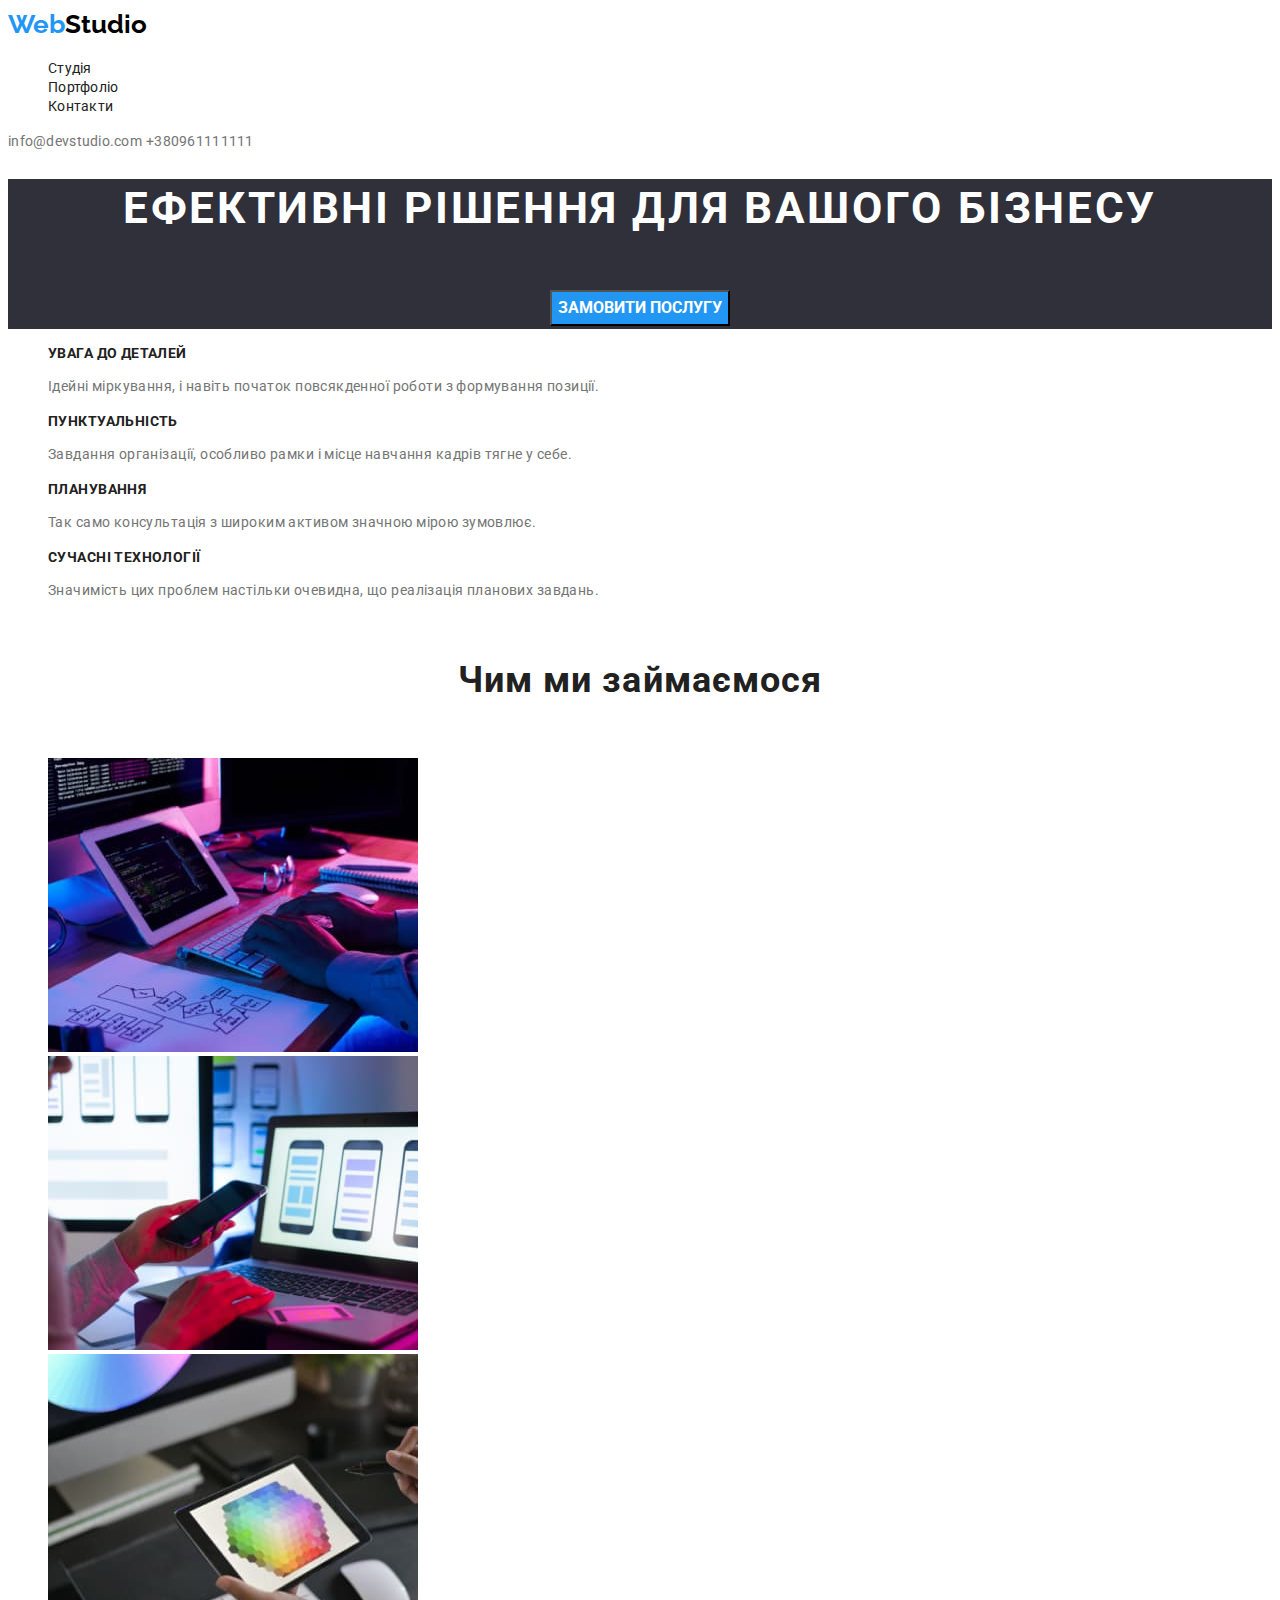
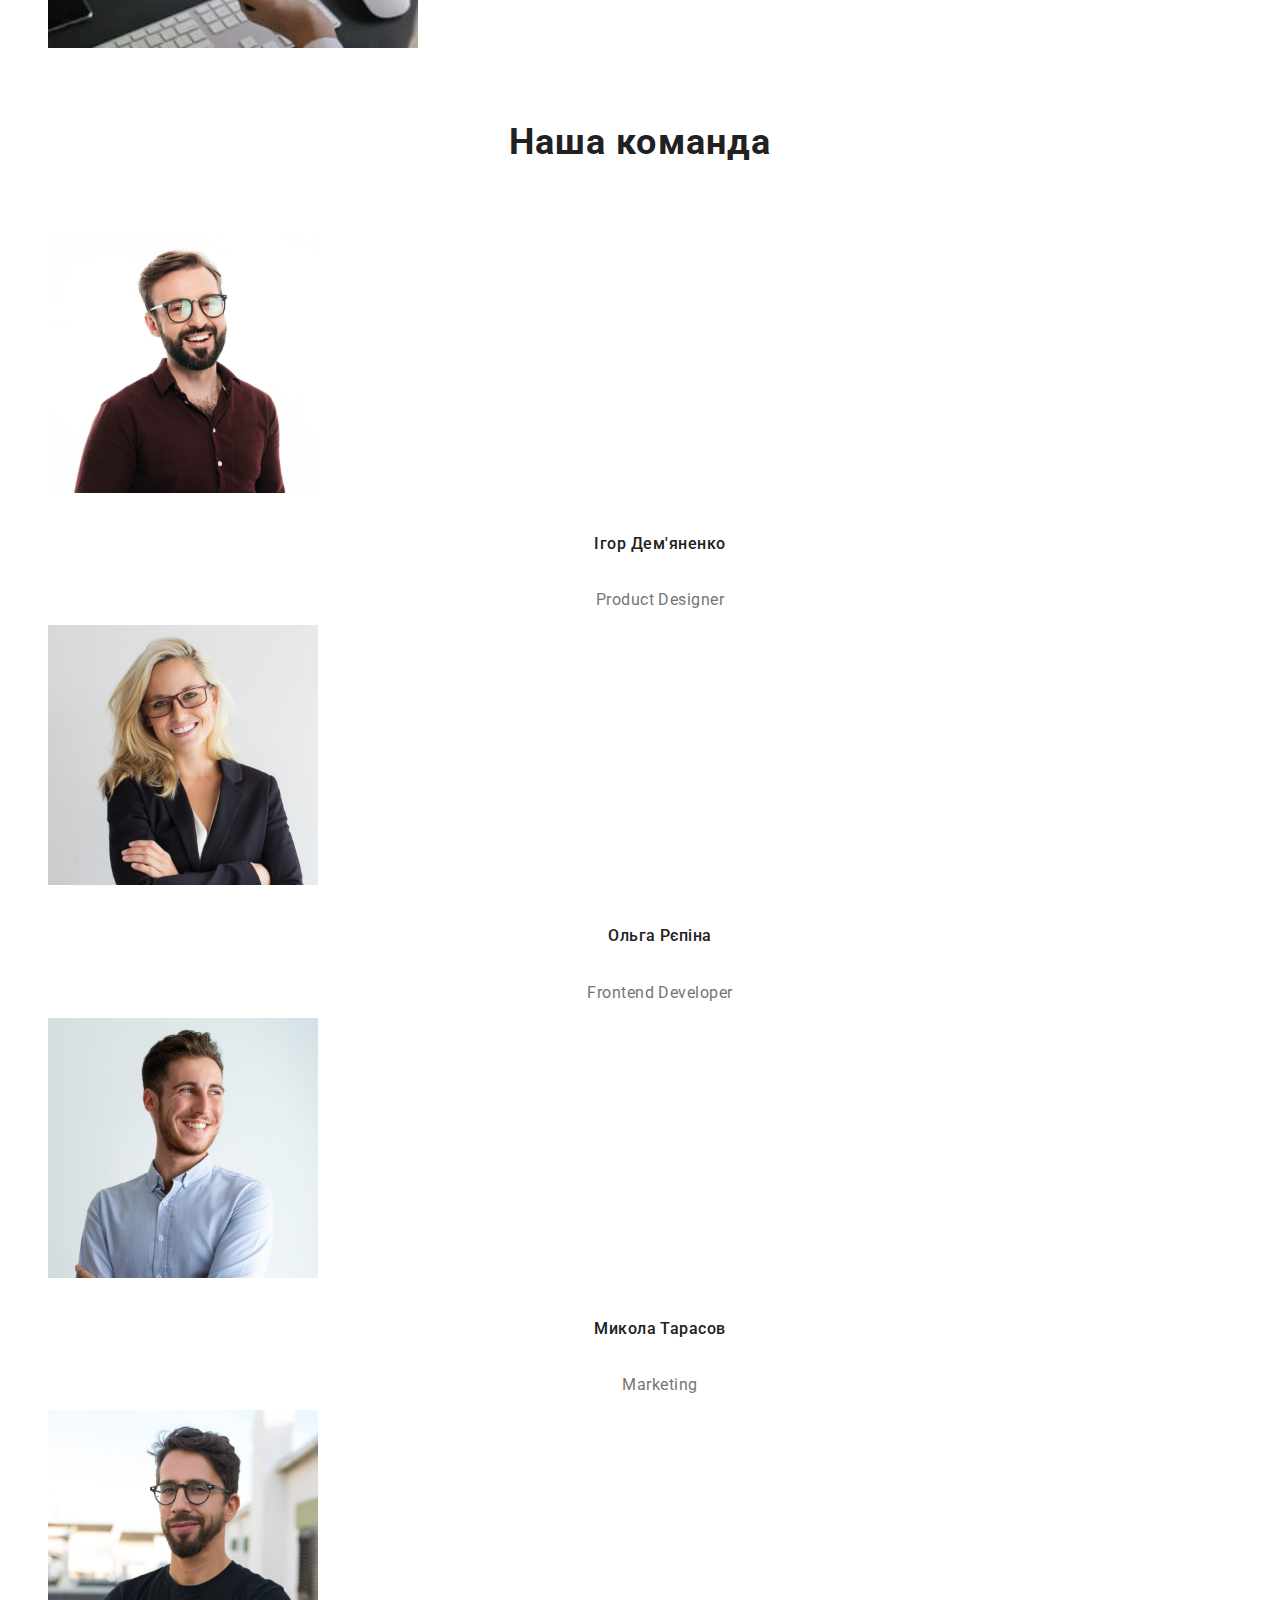
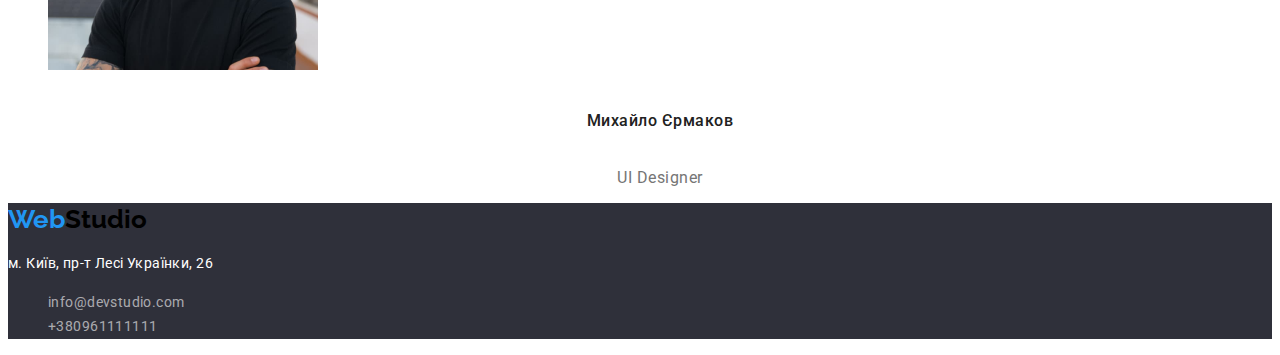
==== index.html @ 0dbdd49d "HW-02" ====
<!DOCTYPE html>
<html lang="en">
    <head>
        <meta charset="UTF-8">
        <meta http-equiv="X-UA-Compatible" content="IE=edge">
        <meta name="viewport" content="width=device-width, initial-scale=1.0">
        <link rel="stylesheet" href="./css/styles.css">
        <link rel="preconnect" href="https://fonts.googleapis.com">
        <link rel="preconnect" href="https://fonts.gstatic.com" crossorigin>
        <link href="https://fonts.googleapis.com/css2?family=Raleway:wght@700&family=Roboto:wght@400;500;700;900&display=swap" rel="stylesheet">
        <title>goit-markup-hw-02</title>
    </head>
    <body>
        <header>
            <a class="logo-Web" href="./index.html">Web<span class="logo-Studio">Studio</span></a>
            <nav >
                <ul class="nav-items">
                    <li><a class="header-nav-items" href="./index.html">Студія</a></li>
                    <li><a class="header-nav-items" href="./portfolio.html">Портфоліо</a></li>
                    <li><a class="header-nav-items" href="#">Контакти</a></li>
                </ul>
            </nav>
            <a class="header-nav-link" href="#" target="_blank" rel="noopener noreferrer">info@devstudio.com</a>
            <a class="header-nav-link" href="tel:+380961111111">+380961111111</a>
        </header>
        <main>
            <section class="title-page">
                <h1 class="title-page">Ефективні рішення для вашого бізнесу</h1>
                <button class="title-btn" type="button">Замовити послугу</button>
            </section>

            <section>
                <h2 hidden>our advantages</h2>
                <ul class="advantages-items">
                    <li>
                        <h3 class="about-us">УВАГА ДО ДЕТАЛЕЙ</h3>
                        <p class="about-advantages">Ідейні міркування, і навіть початок повсякденної роботи з формування позиції.</p>
                    </li>
                    <li>
                        <h3 class="about-us">ПУНКТУАЛЬНІСТЬ</h3>
                        <p class="about-advantages">Завдання організації, особливо рамки і місце навчання кадрів тягне у себе.</p>
                    </li>
                    <li>
                        <h3 class="about-us">ПЛАНУВАННЯ</h3>
                        <p class="about-advantages">Так само консультація з широким активом значною мірою зумовлює.</p>
                    </li>
                    <li>
                        <h3 class="about-us">СУЧАСНІ ТЕХНОЛОГІЇ</h3>
                        <p class="about-advantages">Значимість цих проблем настільки очевидна, що реалізація планових завдань.</p>
                    </li>
                </ul>
            </section>

            <section>
                <h4 class="img-list">Чим ми займаємося</h4>
                <ul class="img-items">
                    <li>
                        <img src="./images/laptop.jpg" width="370" height="294" alt="work from a laptop">
                    </li>
                    <li>
                        <img src="./images/phone.jpg" width="370" height="294" alt="work from the phone">
                    </li>
                    <li>
                        <img src="./images/tablet.jpg" width="370" height="294" alt="work from a tablet">
                    </li>
                </ul>
            </section>

            <section>
                <h5 class="teams-list">Наша команда</h5>
                <ul class="teams-items">
                   
                    <li>
                        <a class="team-card-link" href="#" target="_blank">
                        <img src="./images/Ігор Дем'яненко.jpg" width="270" height="260" alt="Ігор Дем'яненко">
                        <h6 class="team-card">Ігор Дем'яненко</h6>
                        <p class="team-card-prof">Product Designer</p>
                    </a>
                    </li>
                    <li>
                        <a class="team-card-link" href="#" target="_blank">
                        <img src="./images/Ольга Рєпіна.jpg" width="270" height="260" alt="Ольга Рєпіна">
                        <h6 class="team-card">Ольга Рєпіна</h6>
                        <p class="team-card-prof">Frontend Developer</p>
                    </a>
                    </li>
                    <li>
                        <a class="team-card-link" href="#" target="_blank">
                        <img src="./images/Микола Тарасов.jpg" width="270" height="260" alt="Микола Тарасов">
                        <h6 class="team-card">Микола Тарасов</h6>
                        <p class="team-card-prof">Marketing</p>
                    </a>
                    </li>
                    <li>
                        <a class="team-card-link" href="#" target="_blank">
                        <img src="./images/Михайло Єрмаков.jpg" width="270" height="260" alt="Михайло Єрмаков">
                        <h6 class="team-card">Михайло Єрмаков</h6>
                        <p class="team-card-prof">UI Designer</p>
                    </a>
                    </li>
                    
                </ul>
            </section>

        </main>
        <footer class="footer">
            <a class="logo-Web" href="./index.html">Web<span class="logo-Studio">Studio</span></a>
            <p class="address">м. Київ, пр-т Лесі Українки, 26</p>
            <ul class="footer-items">
                <li>
                <a class="footer-link" href="#" target="_blank" rel="noopener noreferrer">info@devstudio.com</a> 
                </li>
                <li>
                    <a class="footer-link" href="tel:+380961111111">+380961111111</a>
                </li>
            </ul>
        </footer>
    </body>
</html>
---- css/styles.css ----
body {
    font-family: 'Roboto', sans-serif;
}

:root {
    --blue-color: #2196F3;
    --title-color:#212121;
    --uptitle-color:#757575;
  } 

  /*---------------------------------------------------header------------------------------------------------------*/
  
.logo-Web{
    color: #2196F3;
    text-decoration: none;
    font-weight: 700;
    font-size: 26px;
    line-height: 1.3076;
    font-family: 'Raleway';
}
.logo-Studio{
    color: #000;
    text-decoration: none;
    font-size: 26px;
    line-height: 1.3076;
}

.nav-items{
    list-style: none;
}

.header-nav-items{
    text-decoration: none;    
    color: var(--title-color);
    font-size: 14px;
    line-height: 1.1428;
    letter-spacing: 0.02em;    
}
.header-nav-items:hover
{
    color: var(--blue-color);
}

.header-nav-items:active
{
    color: #000;
}



.header-nav-link{
    font-size: 14px;
    line-height: 1.1428;
    letter-spacing: 0.02em;
    color: var(--uptitle-color);
    text-decoration: none;
}

.header-nav-link:hover
{
    color: var(--blue-color);
}

/*---------------------------------------------------header------------------------------------------------------*/

/*-----------------------------------------------------main------------------------------------------------------*/

.title-page{
    background-color: #2F303A;
}

.title-page{
    text-align: center;
    letter-spacing: 0.06em;
    text-transform: uppercase;
    color: #FFFFFF;
    font-size: 44px;
    line-height: 1.3636;
} 

.title-btn{
    font-family: inherit;
    font-weight: 700;
    font-size: 16px;
    line-height: 1.875;
    color: #FFFFFF;
    background-color: var(--blue-color);
    text-transform: uppercase;
    cursor: pointer;
    
}

/*-----------sections our advantages-----------*/

.advantages-items{
    list-style: none;
}
.about-us{
    font-weight: 700;
    font-size: 14px;
    line-height: 1.142;
    letter-spacing: 0.03em;
    text-transform: uppercase;
    color: var(--title-color);

}
.about-advantages{
    font-weight: 400;
    font-size: 14px;
    line-height: 1.714;       
    letter-spacing: 0.03em;    
    color: var(--uptitle-color);
}
/*-----------sectons img-----------*/


.img-list{    
    font-weight: 700;
    font-size: 36px;
    line-height: 1.666;
    text-align: center;
    letter-spacing: 0.03em;
    color: var(--title-color);
}
.img-items{
    list-style: none;
}

/*-----------section teams-----------*/

.teams-list{
    font-weight: 700;
    font-size: 36px;
    line-height: 1.666;
    text-align: center;
    letter-spacing: 0.03em;
    color: var(--title-color);
}
.teams-items{
    list-style: none;
}

.team-card-link{
    text-decoration: none;
}
.team-card-link:hover{
    color: var(--blue-color);    
}

.team-card{
    font-weight: 500;
    font-size: 16px;
    line-height: 1.187;
    text-align: center;
    letter-spacing: 0.03em;
    color: var(--title-color);         
}

.team-card-prof{
    font-weight: 400;
    font-size: 16px;
    line-height: 1.187;
    text-align: center;
    letter-spacing: 0.03em;    
    color: var(--uptitle-color);        
}


/*-----------------------------------------------------main------------------------------------------------------*/

/*----------------------------------------------------footer-----------------------------------------------------*/

.footer{
    background-color: #2F303A;
}
.address{
    font-weight: 400;
    font-size: 14px;
    line-height: 24px;
    letter-spacing: 0.03em;
    color: #FFFFFF;
    }

.footer-items{
    list-style: none;

}
.footer-link{    
    font-weight: 400;
    font-size: 14px;
    line-height: 1.714;      
    letter-spacing: 0.03em;    
    color: rgba(255, 255, 255, 0.6);
    text-decoration: none;
}

.footer-link:hover{
    color: var(--blue-color); 
}
.footer-link:active{
    color: #000; 
}
/*----------------------------------------------------footer------------------------------------------------------*/

/*---------------------------------------------------portfolio------------------------------------------------------*/

.box-btn-items{
    list-style: none; 
}

.box-btn{
    font-family: inherit;
    font-weight: 500;
    font-size: 16px;
    line-height: 1.625;
    text-align: center;
    letter-spacing: 0.03em;
    color: var(--title-color);    
}


.btn-style:hover{
    background-color: var(--blue-color);  
    cursor: pointer; 
}

.box-portfolio{
    list-style: none;
}

.portfolio-link{
   text-decoration: none;
}

.portfolio-list{
    font-weight: 700;
    font-size: 18px;
    line-height: 2;    
    letter-spacing: 0.06em;    
    color: #212121;
}

.portfolio-text{
    font-weight: 400;
    font-size: 16px;
    line-height: 1.875;
    letter-spacing: 0.03em;    
    color: var(--uptitle-color);
}
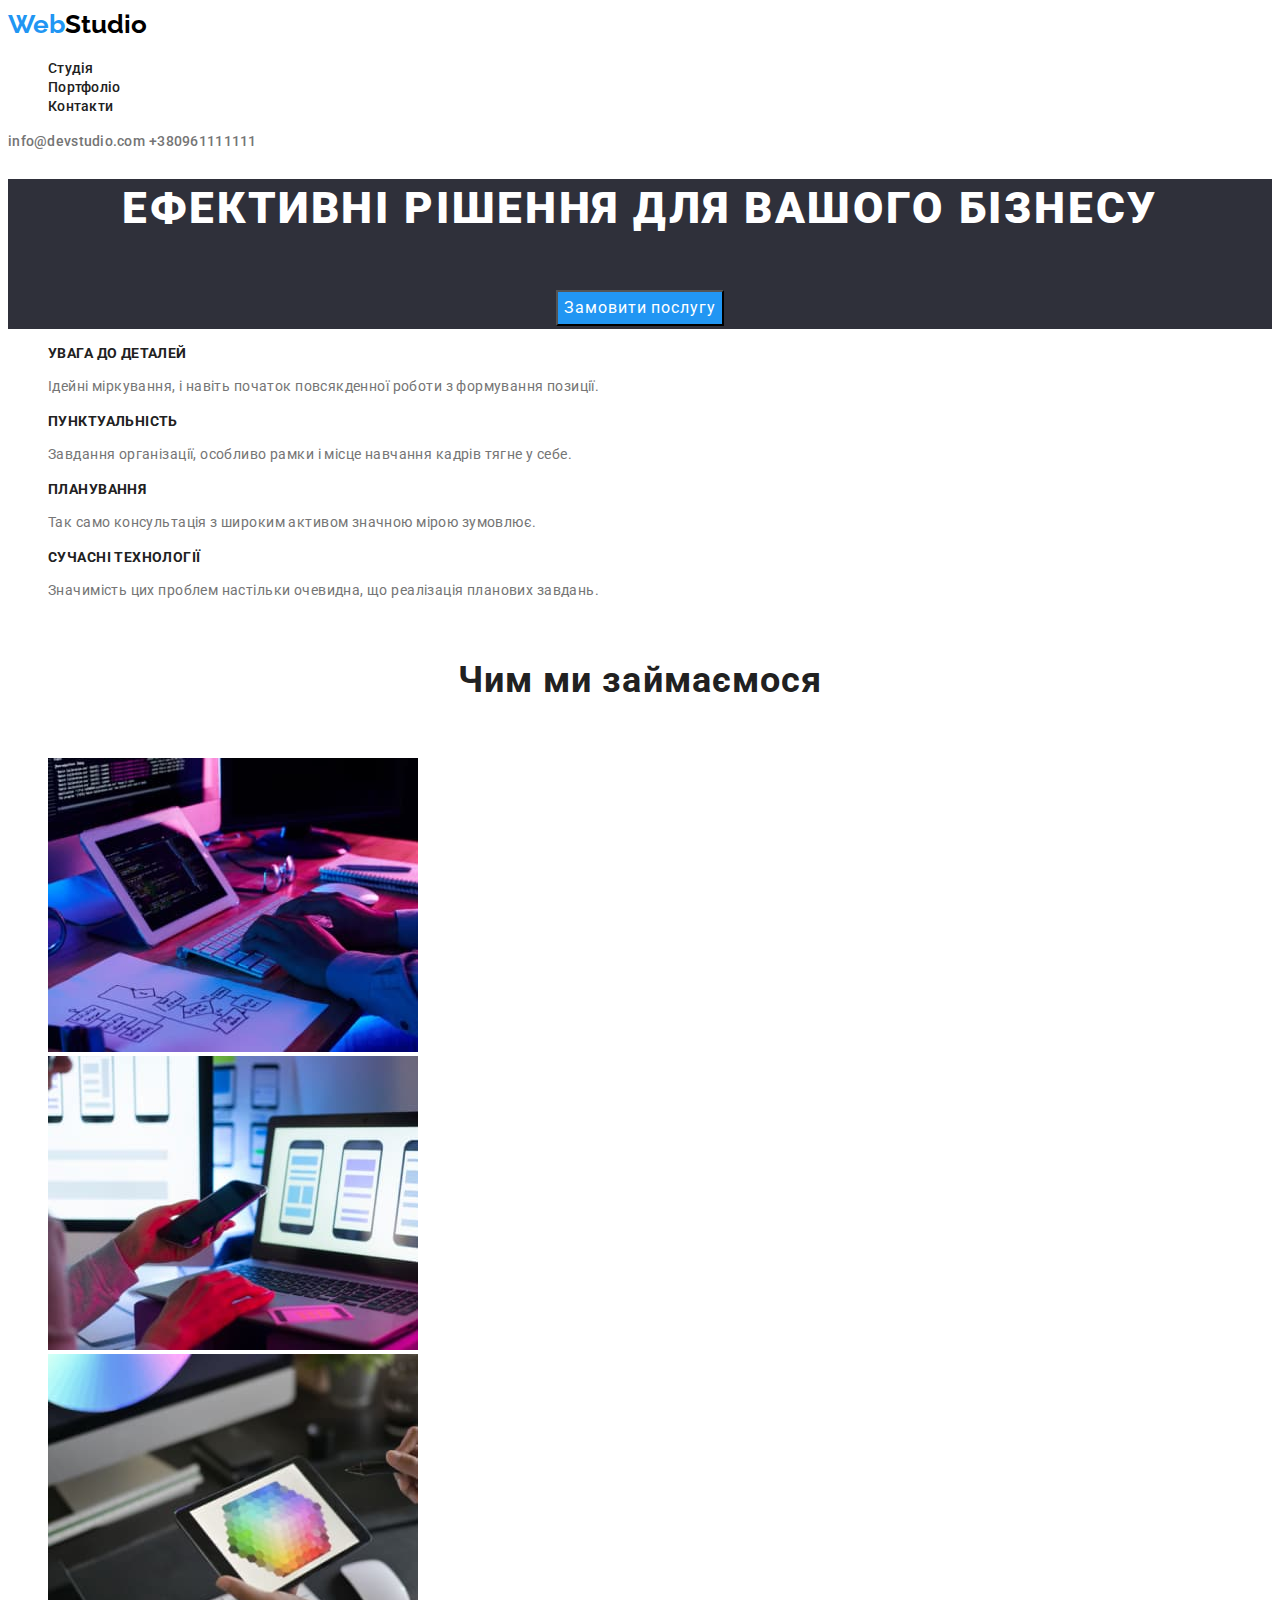
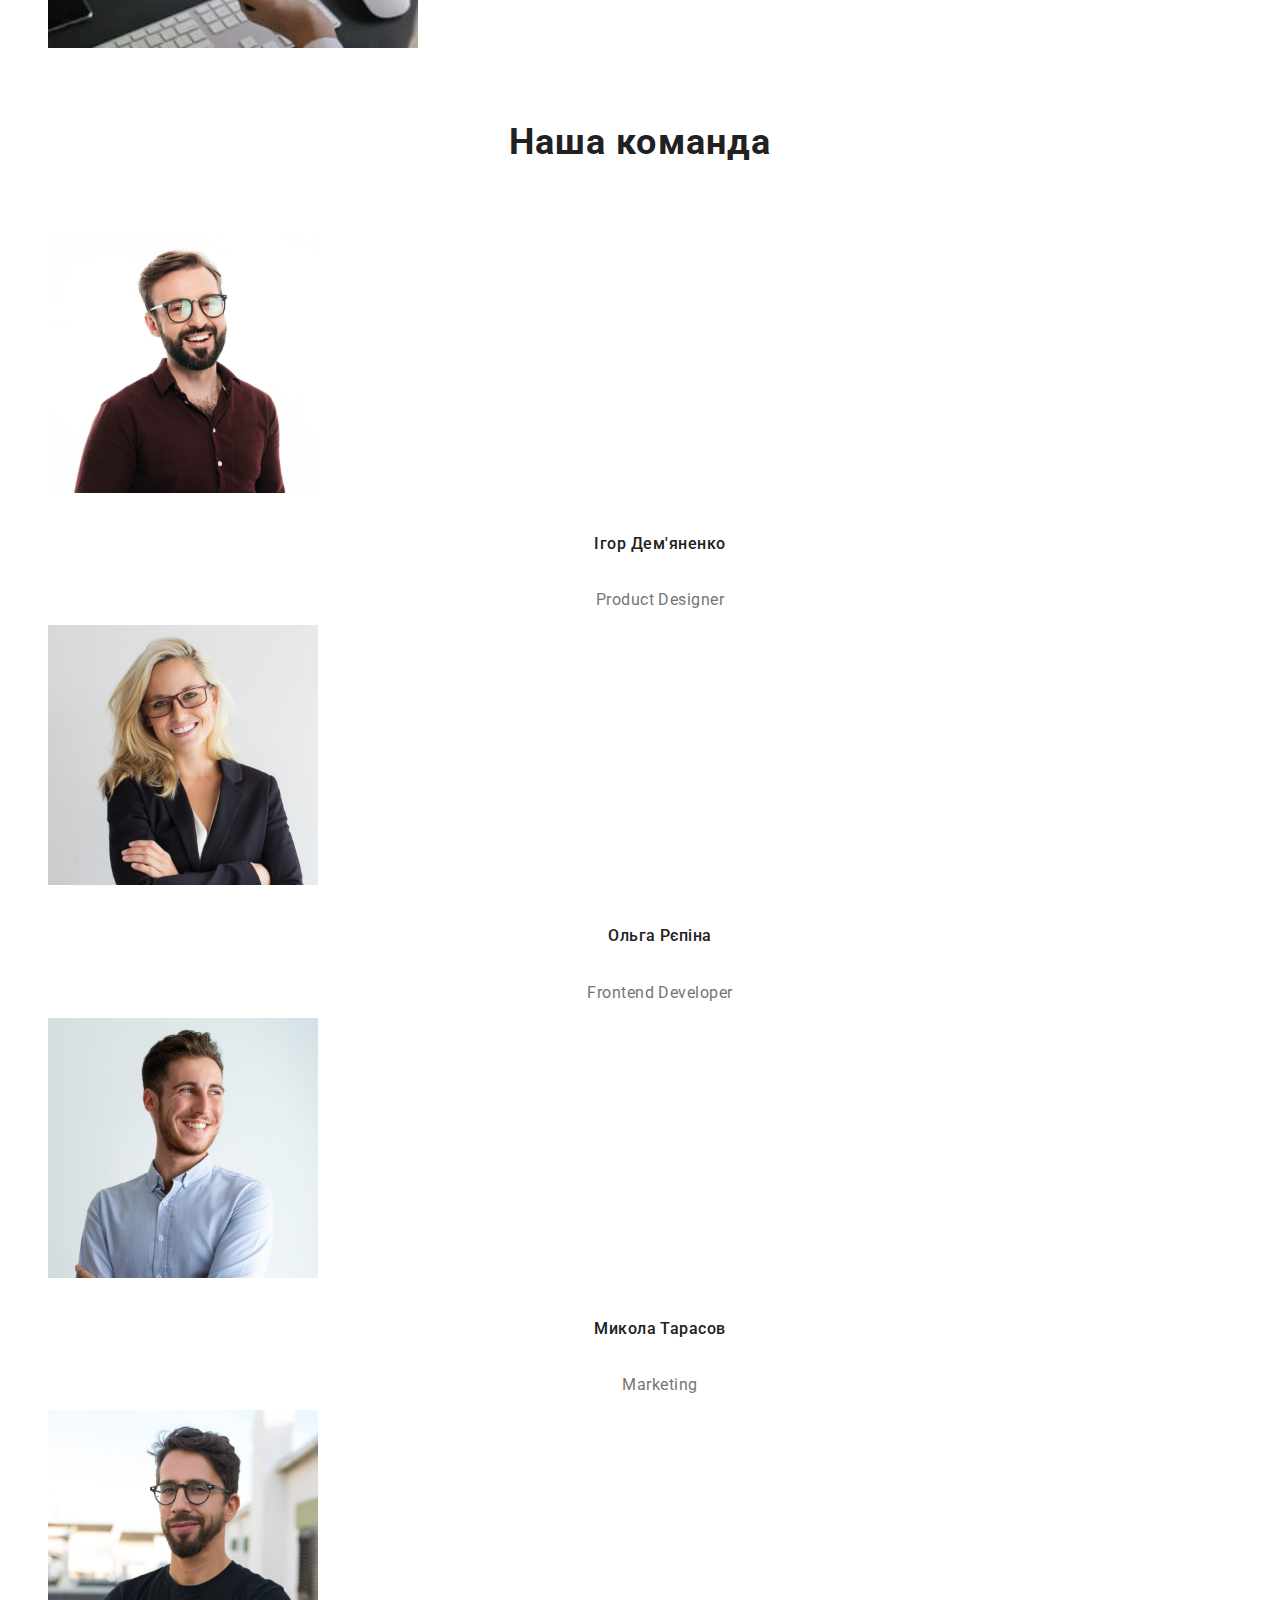
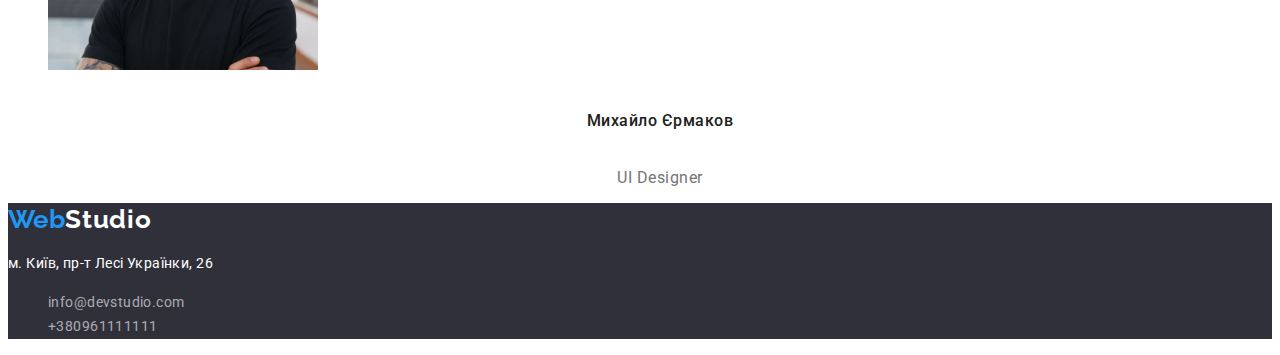
==== commit 9e9f3196: "hw-02(03)" ====
--- a/index.html
+++ b/index.html
@@ -72,28 +72,28 @@
                    
                     <li>
                         <a class="team-card-link" href="#" target="_blank">
-                        <img src="./images/Ігор Дем'яненко.jpg" width="270" height="260" alt="Ігор Дем'яненко">
+                        <img src="./images/Ігор_Дем'яненко.jpg" width="270" height="260" alt="Ігор Дем'яненко">
                         <h6 class="team-card">Ігор Дем'яненко</h6>
                         <p class="team-card-prof">Product Designer</p>
                     </a>
                     </li>
                     <li>
                         <a class="team-card-link" href="#" target="_blank">
-                        <img src="./images/Ольга Рєпіна.jpg" width="270" height="260" alt="Ольга Рєпіна">
+                        <img src="./images/Ольга_Рєпіна.jpg" width="270" height="260" alt="Ольга Рєпіна">
                         <h6 class="team-card">Ольга Рєпіна</h6>
                         <p class="team-card-prof">Frontend Developer</p>
                     </a>
                     </li>
                     <li>
                         <a class="team-card-link" href="#" target="_blank">
-                        <img src="./images/Микола Тарасов.jpg" width="270" height="260" alt="Микола Тарасов">
+                        <img src="./images/Микола_Тарасов.jpg" width="270" height="260" alt="Микола Тарасов">
                         <h6 class="team-card">Микола Тарасов</h6>
                         <p class="team-card-prof">Marketing</p>
                     </a>
                     </li>
                     <li>
                         <a class="team-card-link" href="#" target="_blank">
-                        <img src="./images/Михайло Єрмаков.jpg" width="270" height="260" alt="Михайло Єрмаков">
+                        <img src="./images/Михайло_Єрмаков.jpg" width="270" height="260" alt="Михайло Єрмаков">
                         <h6 class="team-card">Михайло Єрмаков</h6>
                         <p class="team-card-prof">UI Designer</p>
                     </a>
@@ -104,7 +104,7 @@
 
         </main>
         <footer class="footer">
-            <a class="logo-Web" href="./index.html">Web<span class="logo-Studio">Studio</span></a>
+            <a class="logo-Web" href="./index.html">Web<span class="logo-Studio-footer">Studio</span></a>
             <p class="address">м. Київ, пр-т Лесі Українки, 26</p>
             <ul class="footer-items">
                 <li>
--- a/css/styles.css
+++ b/css/styles.css
@@ -30,7 +30,8 @@
 }
 
 .header-nav-items{
-    text-decoration: none;    
+    text-decoration: none; 
+    font-weight: 500;   
     color: var(--title-color);
     font-size: 14px;
     line-height: 1.1428;
@@ -49,6 +50,7 @@
 
 
 .header-nav-link{
+    font-weight: 500;
     font-size: 14px;
     line-height: 1.1428;
     letter-spacing: 0.02em;
@@ -71,6 +73,7 @@
 
 .title-page{
     text-align: center;
+    font-weight: 900;
     letter-spacing: 0.06em;
     text-transform: uppercase;
     color: #FFFFFF;
@@ -79,33 +82,30 @@
 } 
 
 .title-btn{
-    font-family: inherit;
-    font-weight: 700;
+    font-family: inherit;    
     font-size: 16px;
     line-height: 1.875;
     color: #FFFFFF;
-    background-color: var(--blue-color);
+    background-color: var(--blue-color);   
+    cursor: pointer;
+    letter-spacing: 0.06em;
+    
+}
+
+/*-----------sections our advantages-----------*/
+
+.advantages-items{
+    list-style: none;
+}
+.about-us{    
+    font-size: 14px;
+    line-height: 1.142;
+    letter-spacing: 0.03em;
     text-transform: uppercase;
-    cursor: pointer;
-    
-}
-
-/*-----------sections our advantages-----------*/
-
-.advantages-items{
-    list-style: none;
-}
-.about-us{
-    font-weight: 700;
-    font-size: 14px;
-    line-height: 1.142;
-    letter-spacing: 0.03em;
-    text-transform: uppercase;
-    color: var(--title-color);
-
-}
-.about-advantages{
-    font-weight: 400;
+    color: var(--title-color);
+
+}
+.about-advantages{    
     font-size: 14px;
     line-height: 1.714;       
     letter-spacing: 0.03em;    
@@ -115,7 +115,6 @@
 
 
 .img-list{    
-    font-weight: 700;
     font-size: 36px;
     line-height: 1.666;
     text-align: center;
@@ -128,8 +127,7 @@
 
 /*-----------section teams-----------*/
 
-.teams-list{
-    font-weight: 700;
+.teams-list{    
     font-size: 36px;
     line-height: 1.666;
     text-align: center;
@@ -156,8 +154,7 @@
     color: var(--title-color);         
 }
 
-.team-card-prof{
-    font-weight: 400;
+.team-card-prof{    
     font-size: 16px;
     line-height: 1.187;
     text-align: center;
@@ -173,8 +170,15 @@
 .footer{
     background-color: #2F303A;
 }
-.address{
-    font-weight: 400;
+
+.logo-Studio-footer{
+    color: #FFFFFF;
+    font-size: 26px;
+    line-height: 1.192;
+    letter-spacing: 0.03em;
+}
+
+.address{    
     font-size: 14px;
     line-height: 24px;
     letter-spacing: 0.03em;
@@ -185,8 +189,7 @@
     list-style: none;
 
 }
-.footer-link{    
-    font-weight: 400;
+.footer-link{   
     font-size: 14px;
     line-height: 1.714;      
     letter-spacing: 0.03em;    
@@ -208,7 +211,7 @@
     list-style: none; 
 }
 
-.box-btn{
+.btn-style{
     font-family: inherit;
     font-weight: 500;
     font-size: 16px;
@@ -222,6 +225,7 @@
 .btn-style:hover{
     background-color: var(--blue-color);  
     cursor: pointer; 
+    
 }
 
 .box-portfolio{
@@ -232,16 +236,14 @@
    text-decoration: none;
 }
 
-.portfolio-list{
-    font-weight: 700;
+.portfolio-list{    
     font-size: 18px;
     line-height: 2;    
     letter-spacing: 0.06em;    
     color: #212121;
 }
 
-.portfolio-text{
-    font-weight: 400;
+.portfolio-text{ 
     font-size: 16px;
     line-height: 1.875;
     letter-spacing: 0.03em;    
